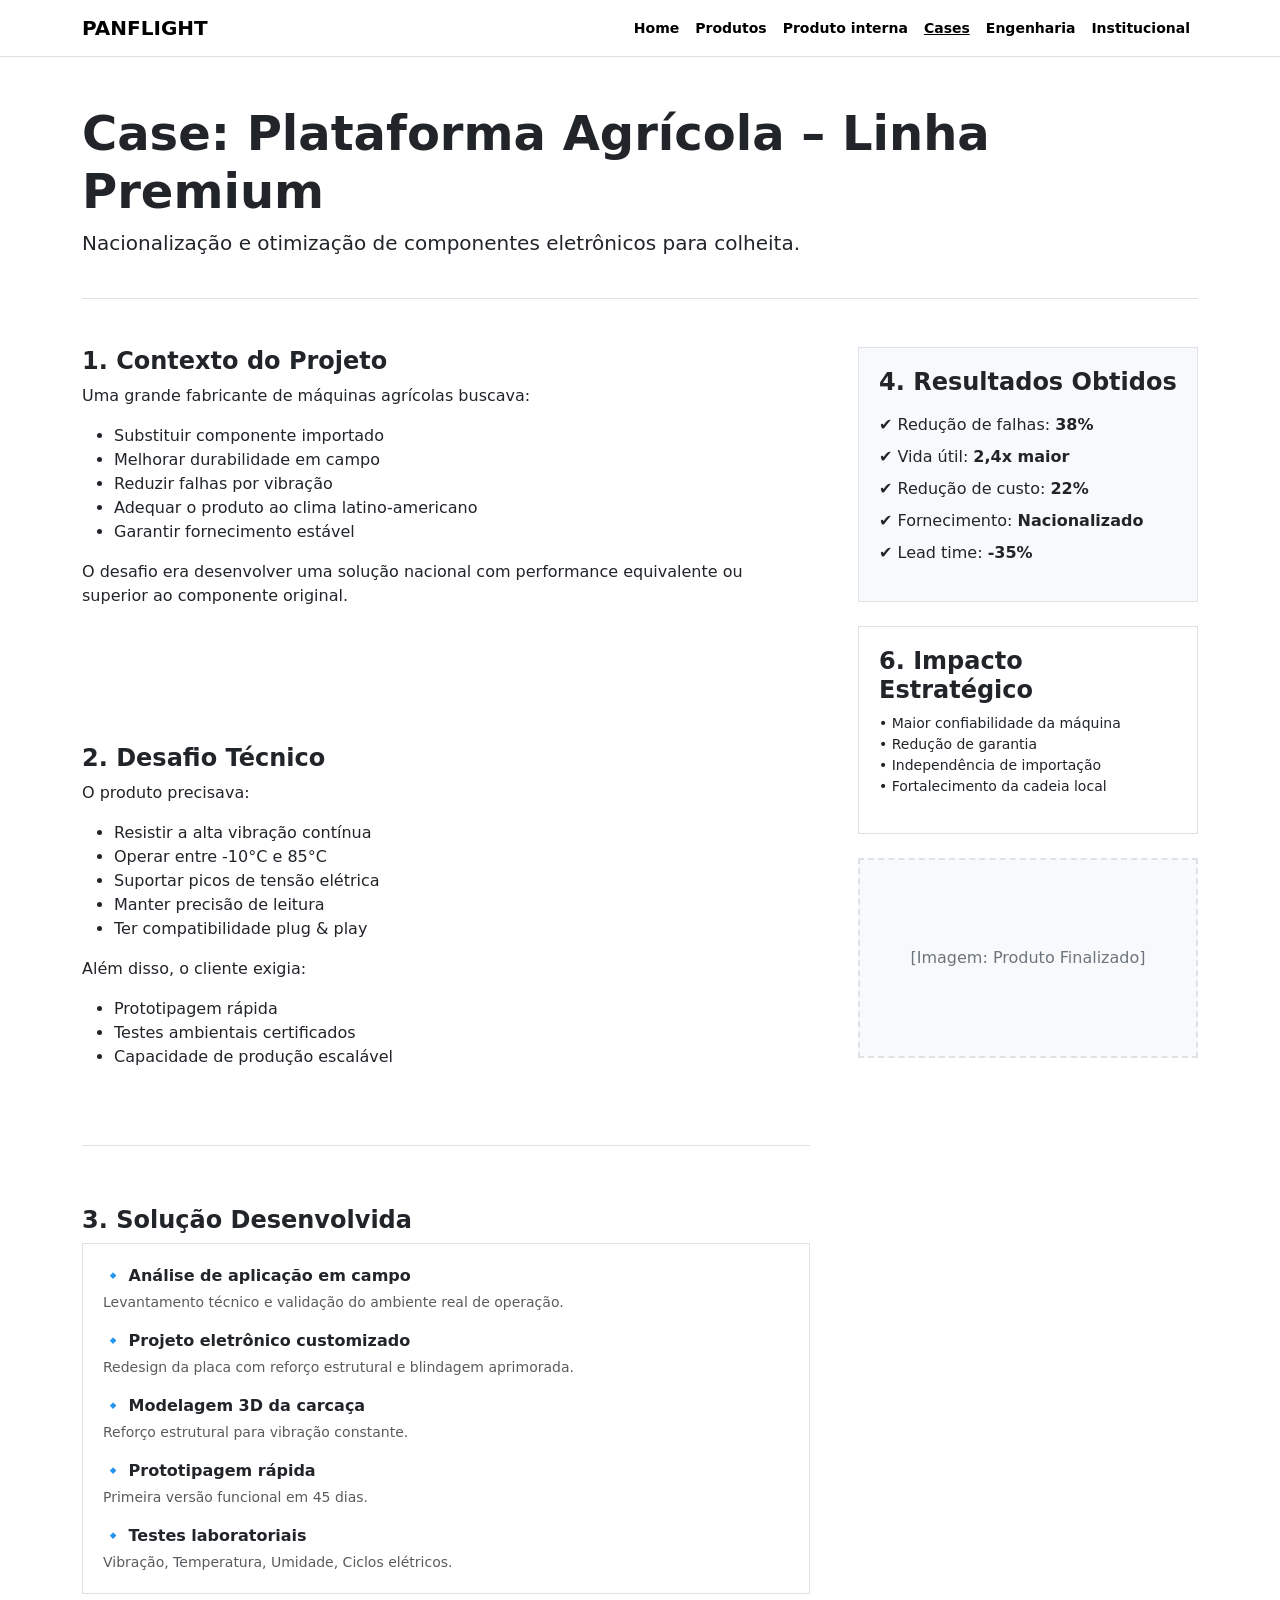
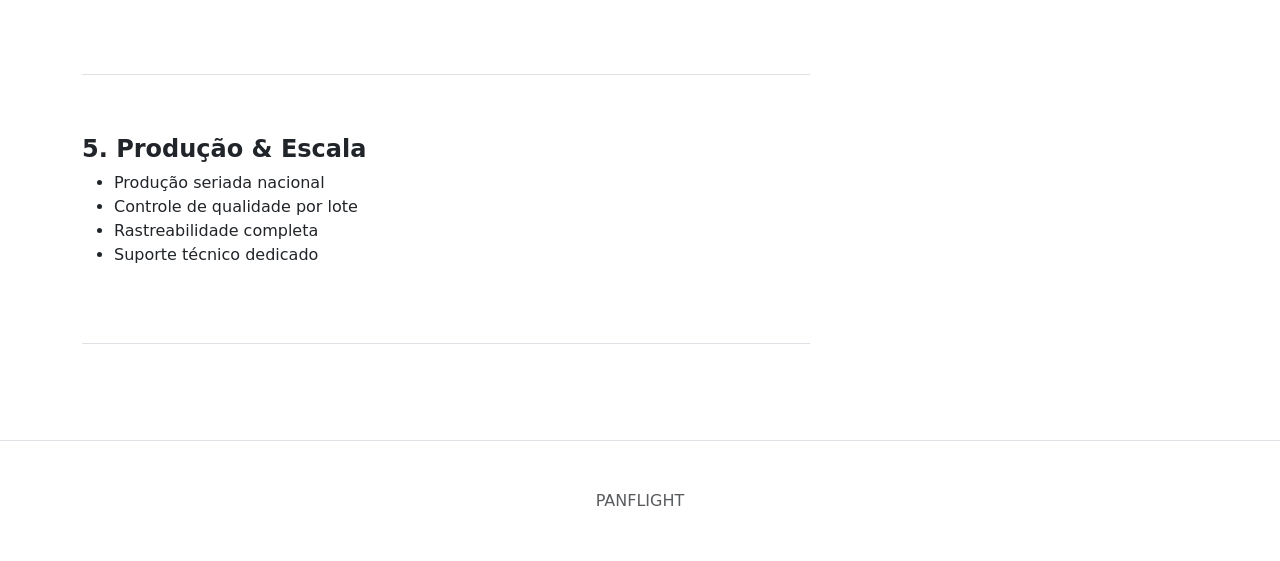
==== case-agricola.html @ 82501eb9 "Add agricultural case study and link brand logos" ====
<!DOCTYPE html>
<html lang="pt-BR">
<head>
    <meta charset="UTF-8">
    <meta name="viewport" content="width=device-width, initial-scale=1.0">
    <title>Case: Plataforma Agrícola – Linha Premium (Blueprint) - Panflight</title>
    <!-- Bootstrap CSS -->
    <link href="https://cdn.jsdelivr.net/npm/bootstrap@5.3.3/dist/css/bootstrap.min.css" rel="stylesheet">
    <!-- Custom CSS (Blueprint) -->
    <link rel="stylesheet" href="style.css">
</head>
<body>

    <!-- Navegação -->
    <nav class="navbar navbar-expand-lg">
        <div class="container">
            <a class="navbar-brand fw-bold" href="index.html">PANFLIGHT </a>
            <div class="collapse navbar-collapse" id="navbarNav">
                <ul class="navbar-nav ms-auto small fw-bold">
                    <li class="nav-item"><a class="nav-link" href="index.html">Home</a></li>
                    <li class="nav-item"><a class="nav-link" href="produtos.html">Produtos</a></li>
                    <li class="nav-item"><a class="nav-link" href="produto-interna.html">Produto interna</a></li>
                    <li class="nav-item"><a class="nav-link active" href="case-agricola.html">Cases</a></li>
                    <li class="nav-item"><a class="nav-link" href="engenharia.html">Engenharia</a></li>
                    <li class="nav-item"><a class="nav-link" href="institucional.html">Institucional</a></li>
                </ul>
            </div>
        </div>
    </nav>

    <main class="container py-5">
        <header class="mb-5 border-bottom pb-4">
            <h1 class="display-5 fw-bold">Case: Plataforma Agrícola – Linha Premium</h1>
            <p class="lead">Nacionalização e otimização de componentes eletrônicos para colheita.</p>
        </header>

        <div class="row g-5">
            <div class="col-lg-8">
                <!-- 1. Contexto do Projeto -->
                <section class="border-0 pt-0">
                    <h2 class="h4 fw-bold">1. Contexto do Projeto</h2>
                    <p>Uma grande fabricante de máquinas agrícolas buscava:</p>
                    <ul>
                        <li>Substituir componente importado</li>
                        <li>Melhorar durabilidade em campo</li>
                        <li>Reduzir falhas por vibração</li>
                        <li>Adequar o produto ao clima latino-americano</li>
                        <li>Garantir fornecimento estável</li>
                    </ul>
                    <p>O desafio era desenvolver uma solução nacional com performance equivalente ou superior ao componente original.</p>
                </section>

                <!-- 2. Desafio Técnico -->
                <section>
                    <h2 class="h4 fw-bold">2. Desafio Técnico</h2>
                    <p>O produto precisava:</p>
                    <ul>
                        <li>Resistir a alta vibração contínua</li>
                        <li>Operar entre -10°C e 85°C</li>
                        <li>Suportar picos de tensão elétrica</li>
                        <li>Manter precisão de leitura</li>
                        <li>Ter compatibilidade plug & play</li>
                    </ul>
                    <p>Além disso, o cliente exigia:</p>
                    <ul>
                        <li>Prototipagem rápida</li>
                        <li>Testes ambientais certificados</li>
                        <li>Capacidade de produção escalável</li>
                    </ul>
                </section>

                <!-- 3. Solução Desenvolvida -->
                <section>
                    <h2 class="h4 fw-bold">3. Solução Desenvolvida</h2>
                    <div class="blueprint-box">
                        <p class="fw-bold mb-1">🔹 Análise de aplicação em campo</p>
                        <p class="small text-muted mb-3">Levantamento técnico e validação do ambiente real de operação.</p>

                        <p class="fw-bold mb-1">🔹 Projeto eletrônico customizado</p>
                        <p class="small text-muted mb-3">Redesign da placa com reforço estrutural e blindagem aprimorada.</p>

                        <p class="fw-bold mb-1">🔹 Modelagem 3D da carcaça</p>
                        <p class="small text-muted mb-3">Reforço estrutural para vibração constante.</p>

                        <p class="fw-bold mb-1">🔹 Prototipagem rápida</p>
                        <p class="small text-muted mb-3">Primeira versão funcional em 45 dias.</p>

                        <p class="fw-bold mb-1">🔹 Testes laboratoriais</p>
                        <p class="small text-muted mb-0">Vibração, Temperatura, Umidade, Ciclos elétricos.</p>
                    </div>
                </section>

                <!-- 5. Produção & Escala -->
                <section>
                    <h2 class="h4 fw-bold">5. Produção & Escala</h2>
                    <ul>
                        <li>Produção seriada nacional</li>
                        <li>Controle de qualidade por lote</li>
                        <li>Rastreabilidade completa</li>
                        <li>Suporte técnico dedicado</li>
                    </ul>
                </section>
            </div>

            <div class="col-lg-4">
                <!-- 4. Resultados Obtidos -->
                <div class="blueprint-box bg-light">
                    <h2 class="h4 fw-bold">4. Resultados Obtidos</h2>
                    <ul class="list-unstyled mt-3">
                        <li class="mb-2">✔️ Redução de falhas: <strong>38%</strong></li>
                        <li class="mb-2">✔️ Vida útil: <strong>2,4x maior</strong></li>
                        <li class="mb-2">✔️ Redução de custo: <strong>22%</strong></li>
                        <li class="mb-2">✔️ Fornecimento: <strong>Nacionalizado</strong></li>
                        <li class="mb-2">✔️ Lead time: <strong>-35%</strong></li>
                    </ul>
                </div>

                <!-- 6. Impacto Estratégico -->
                <div class="blueprint-box mt-4">
                    <h2 class="h4 fw-bold">6. Impacto Estratégico</h2>
                    <ul class="small p-0 list-unstyled">
                        <li>• Maior confiabilidade da máquina</li>
                        <li>• Redução de garantia</li>
                        <li>• Independência de importação</li>
                        <li>• Fortalecimento da cadeia local</li>
                    </ul>
                </div>

                <div class="placeholder-img mt-4" style="height: 200px;">[Imagem: Produto Finalizado]</div>
            </div>
        </div>
    </main>

    <footer class="py-5 text-center border-top mt-5">
        <p class="text-muted mb-0">PANFLIGHT</p>
    </footer>

</body>
</html>
---- style.css ----
/* Blueprint Style - Minimalist & Structural */
:root {
    --blueprint-border: #dee2e6;
    --blueprint-placeholder: #f8f9fa;
    --blueprint-text: #212529;
    --blueprint-accent: #0d6efd;
}

body {
    font-family: system-ui, -apple-system, "Segoe UI", Roboto, "Helvetica Neue", Arial, sans-serif;
    color: var(--blueprint-text);
    line-height: 1.5;
    background-color: #fff;
}

section {
    padding: 60px 0;
    border-bottom: 1px solid var(--blueprint-border);
}

.placeholder-img {
    background-color: var(--blueprint-placeholder);
    border: 2px dashed var(--blueprint-border);
    display: flex;
    align-items: center;
    justify-content: center;
    color: #6c757d;
    min-height: 200px;
    margin-bottom: 1rem;
    text-align: center;
    padding: 20px;
}

.card {
    border: 1px solid var(--blueprint-border);
    border-radius: 0;
    box-shadow: none !important;
    height: 100%;
}

.btn {
    border-radius: 0;
    text-transform: uppercase;
    font-weight: bold;
    font-size: 0.8rem;
}

/* Navigation Blueprint */
.navbar {
    border-bottom: 1px solid var(--blueprint-border);
    background-color: #fff !important;
}

.navbar-brand,
.nav-link {
    color: #000 !important;
}

.nav-link.active {
    text-decoration: underline;
}

/* Grid & Layout Markers */
.blueprint-box {
    border: 1px solid var(--blueprint-border);
    padding: 20px;
    margin-bottom: 20px;
}

.hero-section {
    padding: 80px 0;
    background-color: #fdfdfd;
    border-bottom: 2px solid #000;
}

/* Product Specifics */
.product-card {
    padding: 15px;
    border: 1px solid var(--blueprint-border);
}

.sidebar-filter {
    border: 1px solid var(--blueprint-border);
    padding: 15px;
}

.spec-table {
    border: 1px solid var(--blueprint-border);
}

.spec-table th,
.spec-table td {
    border: 1px solid var(--blueprint-border);
    padding: 8px;
}

/* Steps */
.step-item {
    border: 1px solid var(--blueprint-border);
    padding: 20px;
}

.step-number {
    font-size: 2rem;
    font-weight: bold;
    color: var(--blueprint-border);
    margin-bottom: 10px;
}

/* Marketplace buttons - keep minimal */
.btn-amazon,
.btn-mercadolivre,
.btn-cart-main,
.btn-primary-custom,
.btn-accent-custom,
.btn-quote {
    background: #eee;
    color: #000 !important;
    border: 1px solid #000;
    margin-bottom: 5px;
}
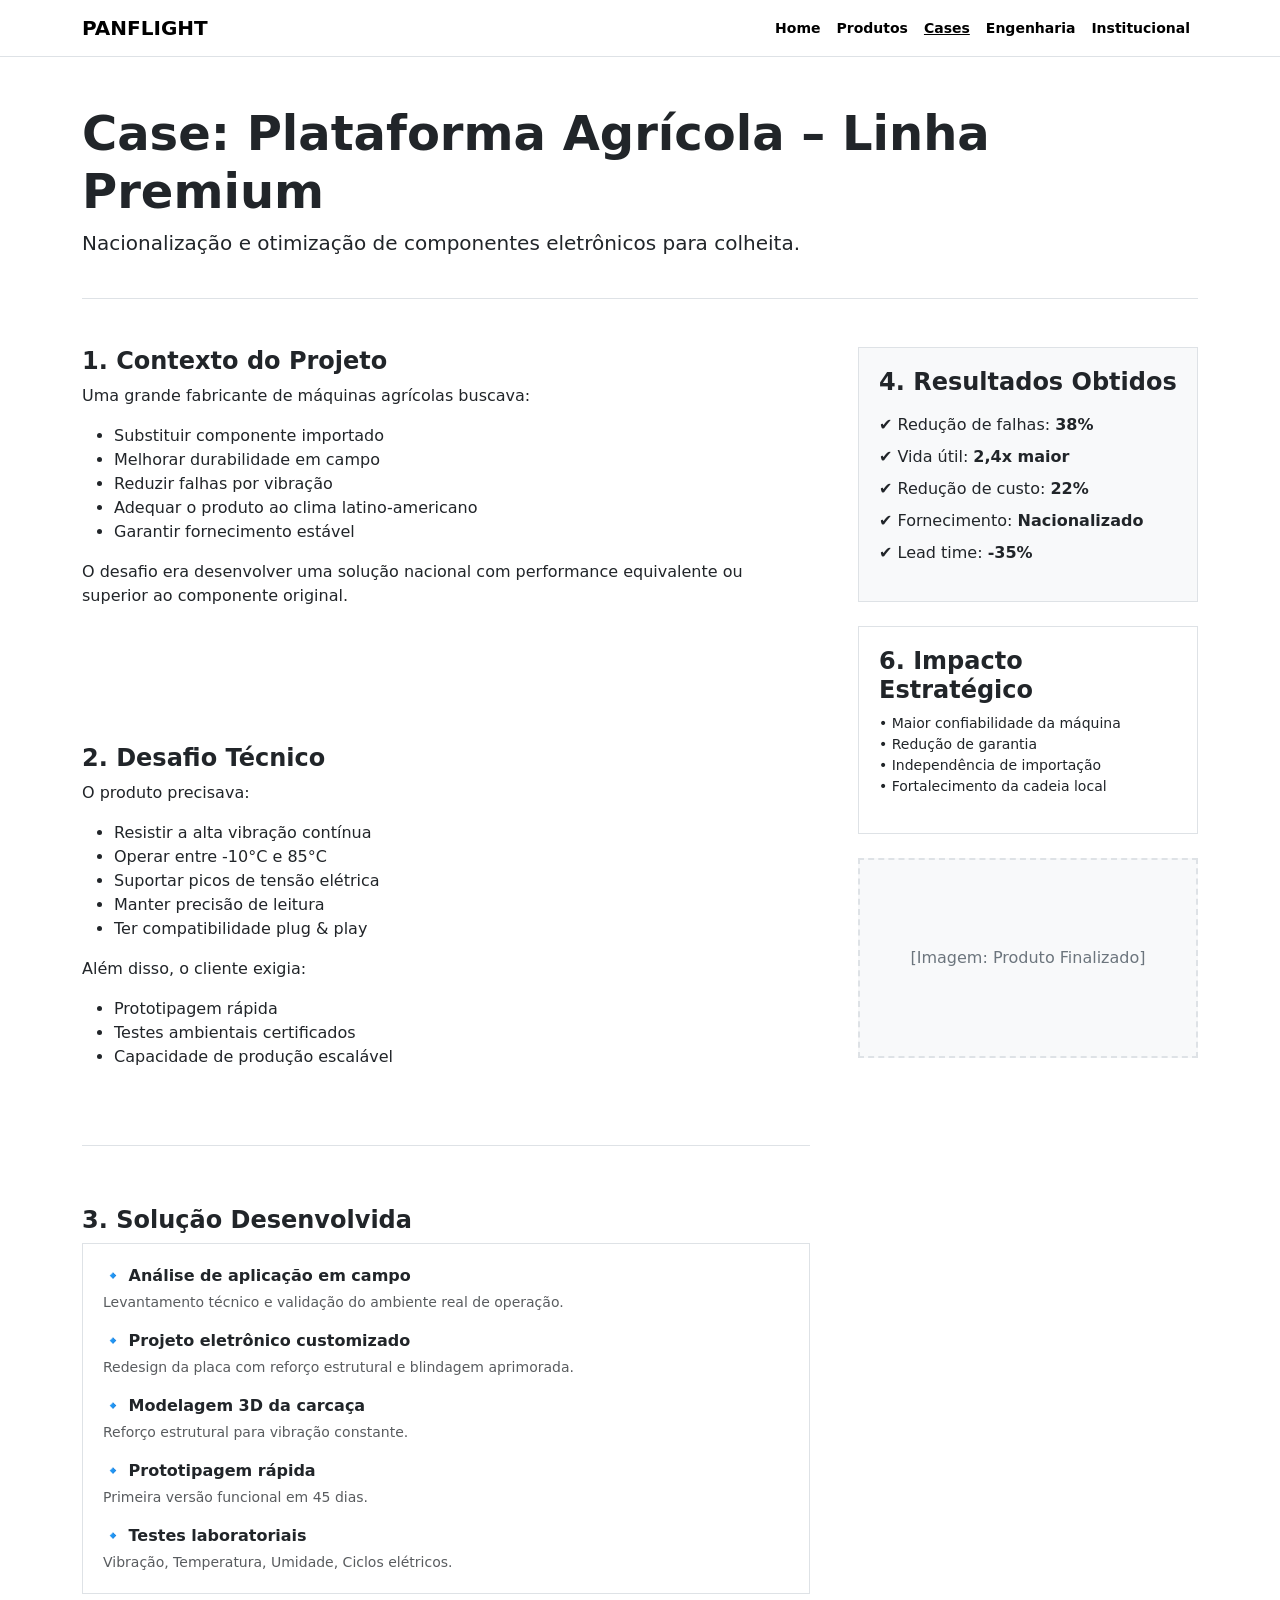
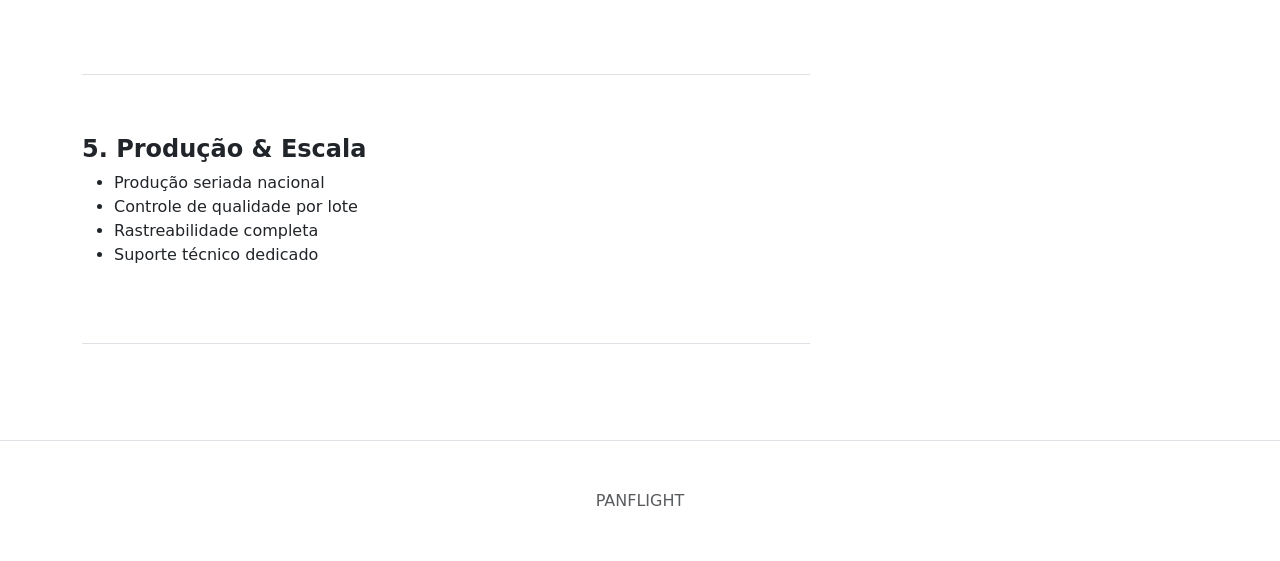
==== commit 3e411cf3: "Enhance hero height and cleanup navbar" ====
--- a/case-agricola.html
+++ b/case-agricola.html
@@ -19,7 +19,6 @@
                 <ul class="navbar-nav ms-auto small fw-bold">
                     <li class="nav-item"><a class="nav-link" href="index.html">Home</a></li>
                     <li class="nav-item"><a class="nav-link" href="produtos.html">Produtos</a></li>
-                    <li class="nav-item"><a class="nav-link" href="produto-interna.html">Produto interna</a></li>
                     <li class="nav-item"><a class="nav-link active" href="case-agricola.html">Cases</a></li>
                     <li class="nav-item"><a class="nav-link" href="engenharia.html">Engenharia</a></li>
                     <li class="nav-item"><a class="nav-link" href="institucional.html">Institucional</a></li>
--- a/style.css
+++ b/style.css
@@ -68,7 +68,7 @@
 }
 
 .hero-section {
-    padding: 80px 0;
+    padding: 160px 0;
     background-color: #fdfdfd;
     border-bottom: 2px solid #000;
 }
